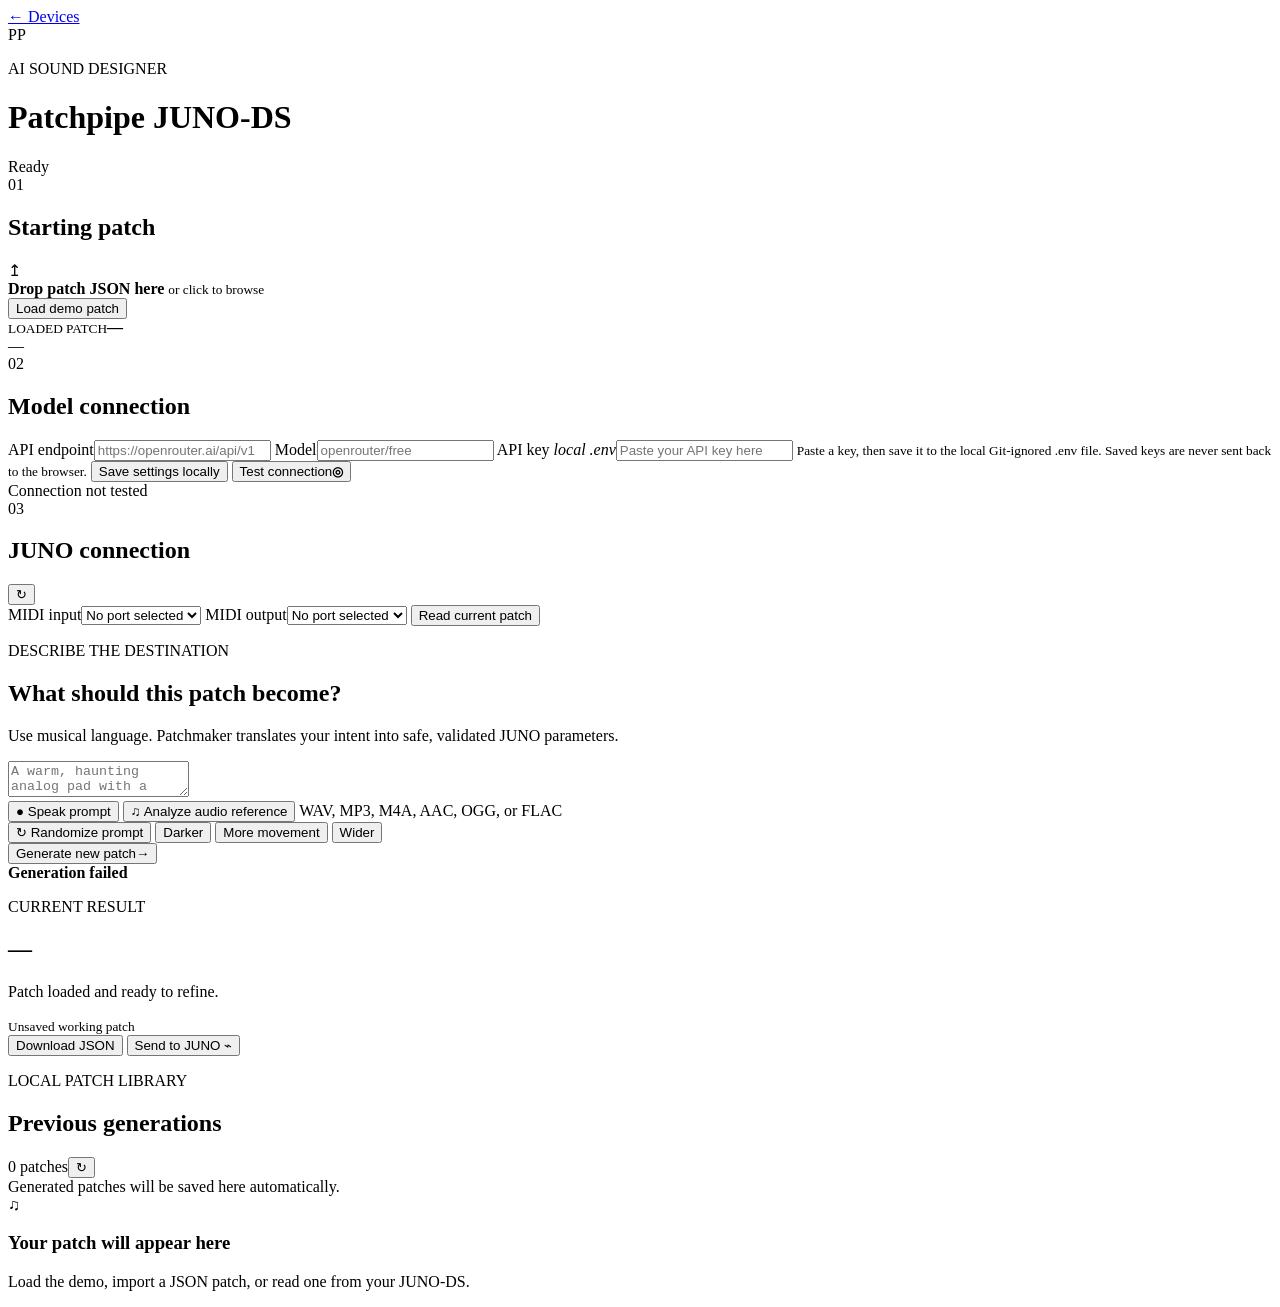
==== src/patchpipe/devices/juno_ds/web_assets/index.html @ 09b9dd2f "Initial Patchpipe release with JUNO-DS and POD HD patch makers. Unified browser UI with device hub, " ====
<!doctype html>
<html lang="en">
<head>
  <meta charset="utf-8">
  <meta name="viewport" content="width=device-width, initial-scale=1">
  <title>Patchpipe · JUNO-DS</title>
  <link rel="stylesheet" href="/juno-ds/app.css">
</head>
<body>
  <div class="ambient ambient-one"></div>
  <div class="ambient ambient-two"></div>
  <header class="topbar">
    <a class="home-link" href="/" title="Back to Patchpipe devices">← Devices</a>
    <div class="brand-mark">PP</div>
    <div>
      <p class="eyebrow">AI SOUND DESIGNER</p>
      <h1>Patchpipe <span>JUNO-DS</span></h1>
    </div>
    <div class="status" id="app-status"><i></i><span>Ready</span></div>
  </header>

  <main class="shell">
    <aside class="sidebar">
      <section class="panel source-panel">
        <div class="section-heading"><span>01</span><h2>Starting patch</h2></div>
        <div class="dropzone" id="dropzone" tabindex="0">
          <input type="file" id="patch-file" accept=".json,application/json" hidden>
          <div class="drop-icon">↥</div>
          <strong>Drop patch JSON here</strong>
          <small>or click to browse</small>
        </div>
        <button class="button ghost full" id="demo-button">Load demo patch</button>
        <div class="loaded-patch hidden" id="loaded-patch">
          <div><small>LOADED PATCH</small><strong id="loaded-name">—</strong></div>
          <span id="loaded-category">—</span>
        </div>
      </section>

      <section class="panel settings-panel">
        <div class="section-heading"><span>02</span><h2>Model connection</h2></div>
        <label>API endpoint<input id="base-url" placeholder="https://openrouter.ai/api/v1"></label>
        <label>Model<input id="model" placeholder="openrouter/free"></label>
        <label>API key <em>local .env</em><input id="api-key" type="password" autocomplete="off" placeholder="Paste your API key here"></label>
        <small class="field-help" id="key-help">Paste a key, then save it to the local Git-ignored .env file. Saved keys are never sent back to the browser.</small>
        <button class="button ghost full" id="save-configuration">Save settings locally</button>
        <button class="button test-button full" id="test-connection"><span>Test connection</span><b>◎</b></button>
        <div class="save-result" id="save-result"></div>
        <div class="connection-result" id="connection-result"><i></i><span>Connection not tested</span></div>
      </section>

      <section class="panel hardware-panel">
        <div class="section-heading">
          <span>03</span><h2>JUNO connection</h2>
          <button class="icon-button" id="refresh-ports" title="Refresh MIDI ports">↻</button>
        </div>
        <label>MIDI input<select id="input-port"><option value="">No port selected</option></select></label>
        <label>MIDI output<select id="output-port"><option value="">No port selected</option></select></label>
        <button class="button ghost full" id="read-button">Read current patch</button>
      </section>
    </aside>

    <section class="workspace">
      <section class="hero-card">
        <div class="hero-copy">
          <p class="eyebrow">DESCRIBE THE DESTINATION</p>
          <h2>What should this patch become?</h2>
          <p>Use musical language. Patchmaker translates your intent into safe, validated JUNO parameters.</p>
        </div>
        <div class="prompt-wrap">
          <textarea id="request" maxlength="4000" placeholder="A warm, haunting analog pad with a slow attack, wide stereo movement, and a darker top end…"></textarea>
          <div class="reference-tools">
            <input type="file" id="audio-reference" accept="audio/*,.wav,.mp3,.m4a,.aac,.ogg,.flac" hidden>
            <button class="reference-button" id="speak-prompt" type="button" title="Dictate a new prompt with your microphone"><span>●</span> Speak prompt</button>
            <button class="reference-button" id="choose-audio" type="button" title="Analyze a recording and create an editable sound-design prompt"><span>♫</span> Analyze audio reference</button>
            <span class="reference-status" id="reference-status">WAV, MP3, M4A, AAC, OGG, or FLAC</span>
          </div>
          <div class="prompt-footer">
            <div class="suggestions">
              <button class="randomize" id="randomize-prompt" title="Create another random sound description">↻ Randomize prompt</button>
              <button data-prompt="Make it darker and soften the attack">Darker</button>
              <button data-prompt="Add subtle movement and a longer release">More movement</button>
              <button data-prompt="Make it wider with gentle detuning">Wider</button>
            </div>
            <button class="button primary" id="refine-button"><span>Generate new patch</span><b>→</b></button>
          </div>
          <div class="generation-error hidden" id="generation-error"><strong>Generation failed</strong><span></span></div>
        </div>
      </section>

      <section class="result-card hidden" id="result-card">
        <div class="result-header">
          <div>
            <p class="eyebrow">CURRENT RESULT</p>
            <h2 id="patch-name">—</h2>
            <p id="explanation">Patch loaded and ready to refine.</p>
            <small class="current-version" id="current-version">Unsaved working patch</small>
          </div>
          <div class="result-actions">
            <button class="button ghost" id="download-button">Download JSON</button>
            <button class="button hardware" id="send-button">Send to JUNO <span>⌁</span></button>
          </div>
        </div>
        <div class="common-strip" id="common-parameters"></div>
        <div class="tone-grid" id="tone-grid"></div>
      </section>

      <section class="history-card">
        <div class="history-header">
          <div><p class="eyebrow">LOCAL PATCH LIBRARY</p><h2>Previous generations</h2></div>
          <div><span id="history-count">0 patches</span><button class="icon-button" id="refresh-history" title="Refresh patch history">↻</button></div>
        </div>
        <div class="history-list" id="history-list">
          <div class="history-empty">Generated patches will be saved here automatically.</div>
        </div>
      </section>

      <section class="empty-state" id="empty-state">
        <div class="rings"><i></i><i></i><i></i><span>♫</span></div>
        <h3>Your patch will appear here</h3>
        <p>Load the demo, import a JSON patch, or read one from your JUNO-DS.</p>
      </section>
    </section>
  </main>

  <div class="toast" id="toast"></div>
  <script>
    window.PATCHPIPE = { apiPrefix: "/api/juno-ds", home: "/" };
  </script>
  <script src="/juno-ds/app.js"></script>
</body>
</html>
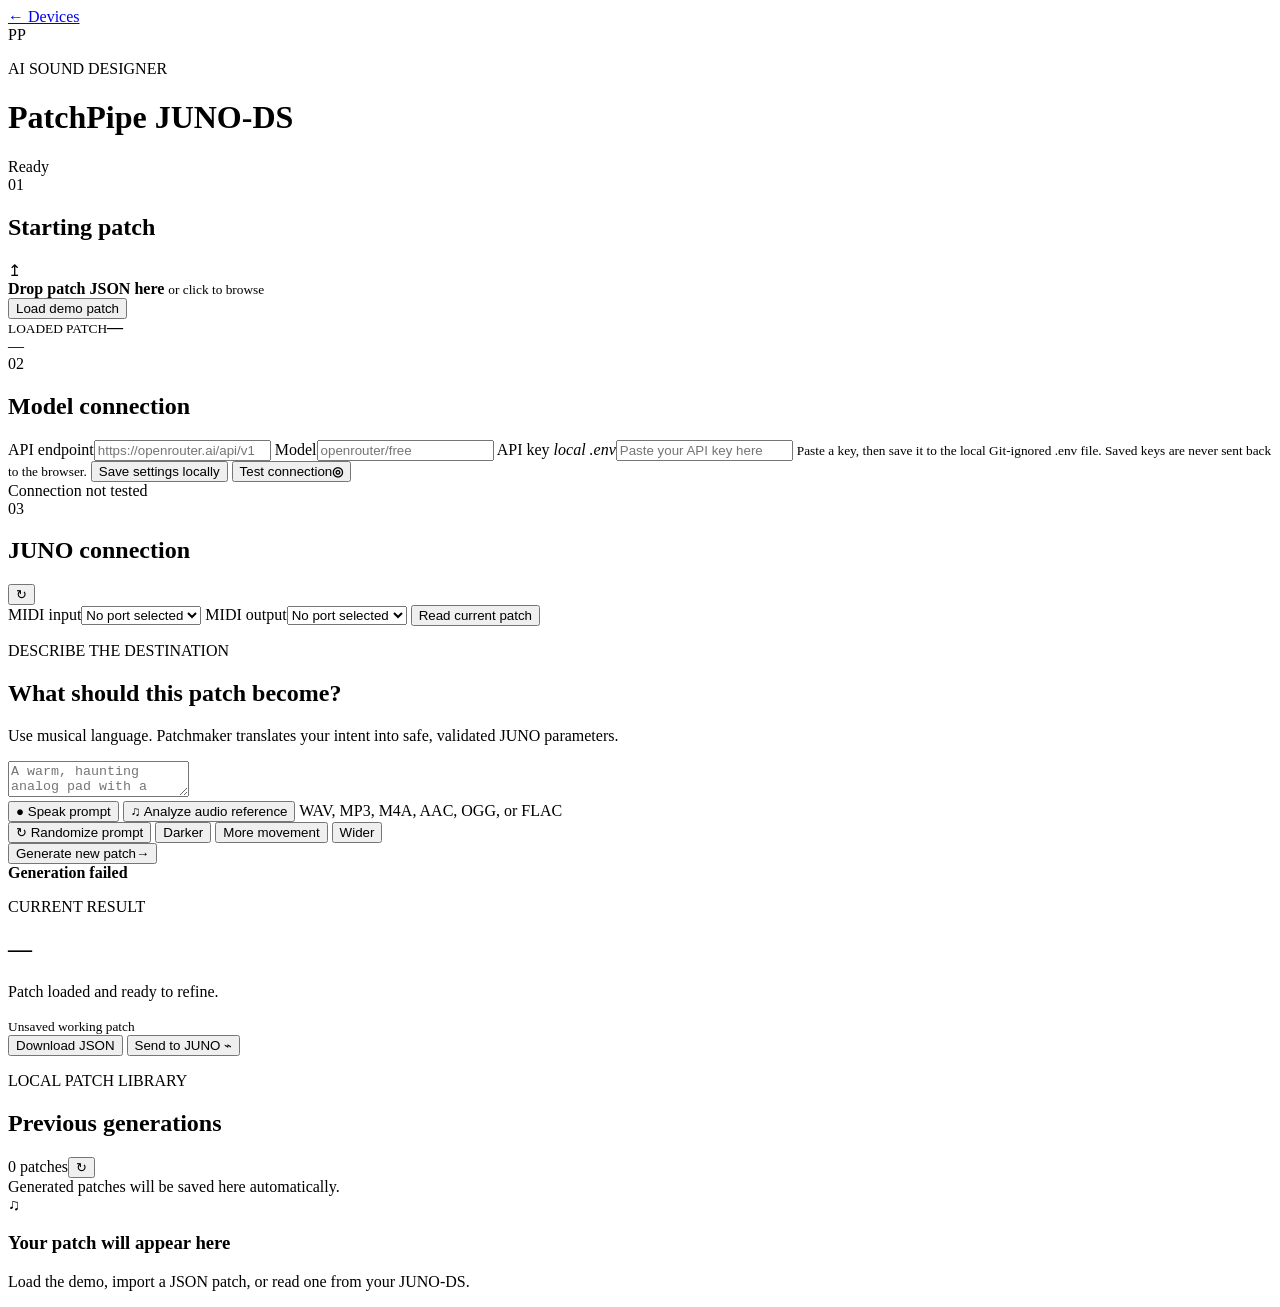
==== commit 4f292399: "Write the product name as PatchPipe Co-Authored-By: Claude Opus 5.5 <noreply@anthropic.com>" ====
--- a/src/patchpipe/devices/juno_ds/web_assets/index.html
+++ b/src/patchpipe/devices/juno_ds/web_assets/index.html
@@ -3,18 +3,20 @@
 <head>
   <meta charset="utf-8">
   <meta name="viewport" content="width=device-width, initial-scale=1">
-  <title>Patchpipe · JUNO-DS</title>
+  <title>PatchPipe · JUNO-DS</title>
+  <link rel="icon" href="/favicon.ico" sizes="any">
+  <link rel="icon" href="/hub/favicon.svg" type="image/svg+xml">
   <link rel="stylesheet" href="/juno-ds/app.css">
 </head>
 <body>
   <div class="ambient ambient-one"></div>
   <div class="ambient ambient-two"></div>
   <header class="topbar">
-    <a class="home-link" href="/" title="Back to Patchpipe devices">← Devices</a>
+    <a class="home-link" href="/" title="Back to PatchPipe devices">← Devices</a>
     <div class="brand-mark">PP</div>
     <div>
       <p class="eyebrow">AI SOUND DESIGNER</p>
-      <h1>Patchpipe <span>JUNO-DS</span></h1>
+      <h1>PatchPipe <span>JUNO-DS</span></h1>
     </div>
     <div class="status" id="app-status"><i></i><span>Ready</span></div>
   </header>
